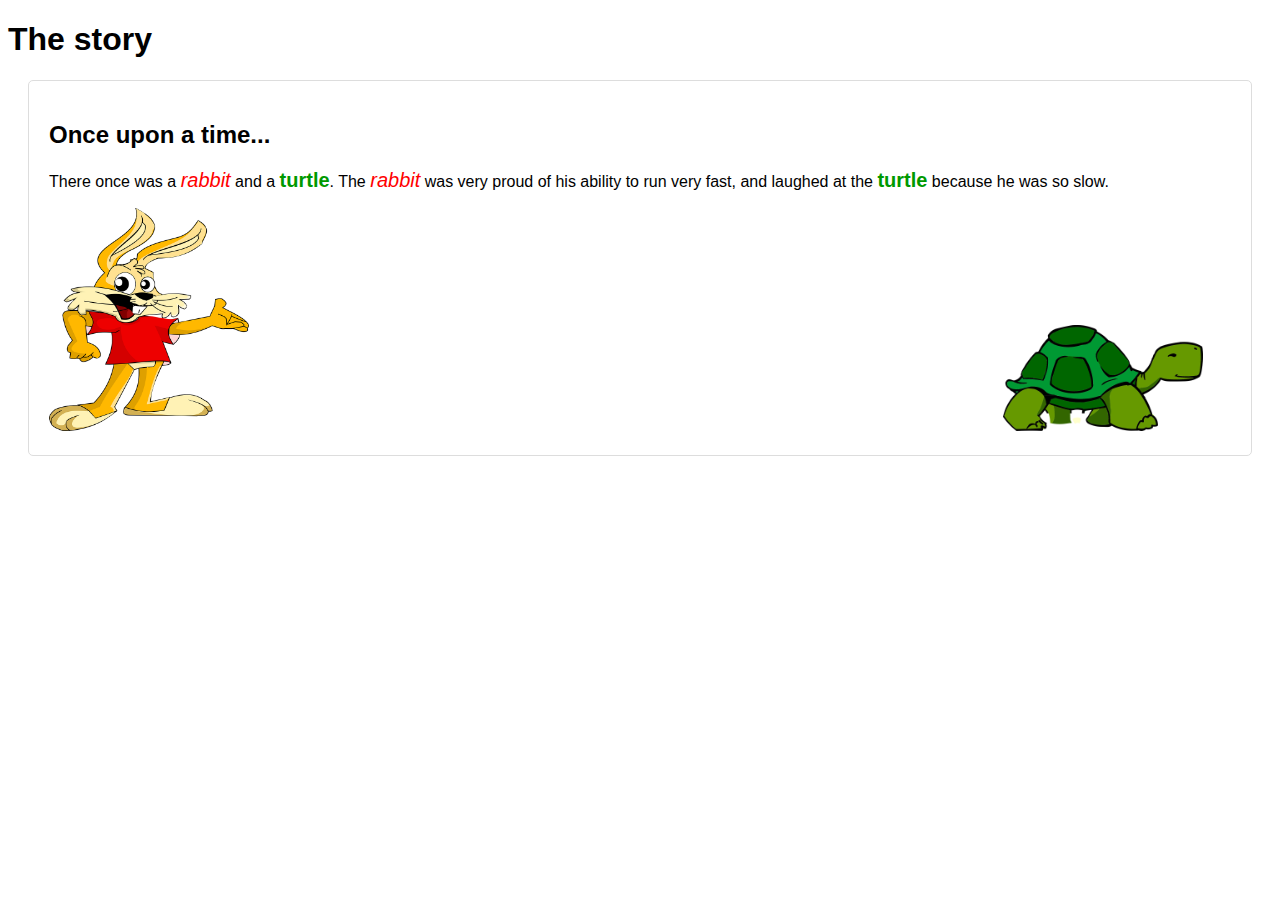
==== index.html @ f1d56a5d "update step 3" ====
<!DOCTYPE html>
<html>
<head>
	<link rel="stylesheet" type="text/css" href="style.css">
	<title>Choose Your Own Adventure</title>
</head>
<body>
	<h1>The story</h1>
	<div class="container">
		<h2 class="page-header">Once upon a time...</h2>
		<p>There once was a <span class="animal rabbit">rabbit</span> and a <span class="animal turtle">turtle</span>.
			The <span class="animal rabbit">rabbit</span> was very proud of his ability to run very fast,
			and laughed at the <span class="animal turtle">turtle</span> because he was so slow.</p>
		<img src="rabbit.png" width="200px" id="rabbit" />
		<img src="turtle.png" width="200px" id="turtle" />
	</div>
</body>
</html>
---- style.css ----
body {
	font-family: sans-serif;
}

.container {
	border: 1px solid #ddd;
	border-radius: 5px;
	margin: 10px 20px;
	padding: 20px;
}

.animal {
	font-size: 20px;
}

.rabbit {
	color: red;
	font-style: italic;
}

.turtle {
	color: #009900;
	font-weight: bold;
}

#rabbit {

}

#turtle {
	margin-left: 750px;
}
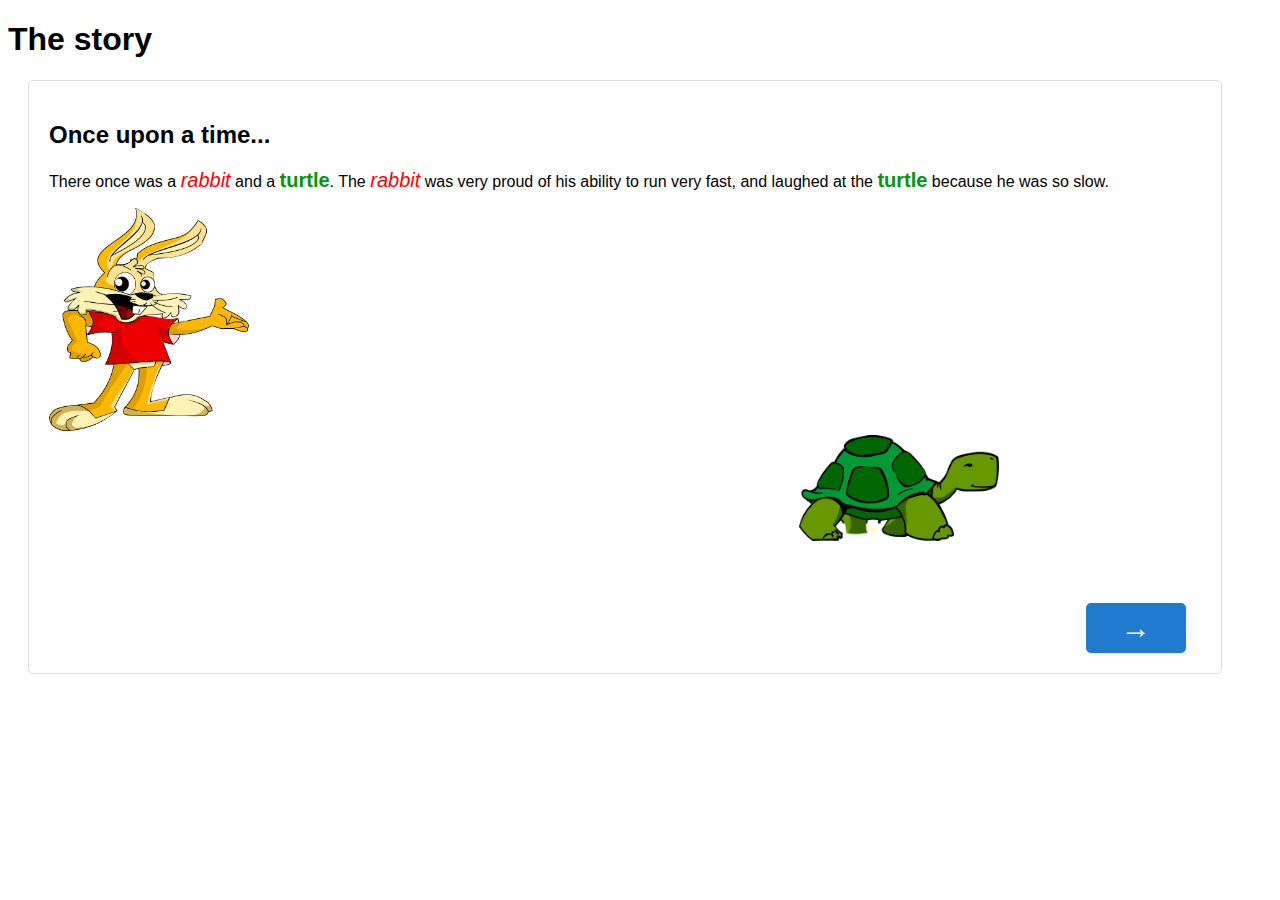
==== commit 0538d18b: "step 3" ====
--- a/index.html
+++ b/index.html
@@ -1,18 +1,26 @@
 <!DOCTYPE html>
 <html>
-<head>
-	<link rel="stylesheet" type="text/css" href="style.css">
-	<title>Choose Your Own Adventure</title>
-</head>
-<body>
-	<h1>The story</h1>
-	<div class="container">
-		<h2 class="page-header">Once upon a time...</h2>
-		<p>There once was a <span class="animal rabbit">rabbit</span> and a <span class="animal turtle">turtle</span>.
-			The <span class="animal rabbit">rabbit</span> was very proud of his ability to run very fast,
-			and laughed at the <span class="animal turtle">turtle</span> because he was so slow.</p>
-		<img src="rabbit.png" width="200px" id="rabbit" />
-		<img src="turtle.png" width="200px" id="turtle" />
-	</div>
-</body>
+	<head>
+		<link rel="stylesheet" type="text/css" href="style.css">
+		<title>Choose Your Own Adventure</title>
+	</head>
+	<body>
+		<h1>The story</h1>
+		<div class="container" id="page-1">
+			<h2 class="page-header">Once upon a time...</h2>
+			<p>There once was a <span class="animal rabbit">rabbit</span> and a <span class="animal turtle">turtle</span>.
+				The <span class="animal rabbit">rabbit</span> was very proud of his ability to run very fast,
+				and laughed at the <span class="animal turtle">turtle</span> because he was so slow.</p>
+			<img src="rabbit.png" width="200px" id="rabbit" />
+			<img src="turtle.png" width="200px" id="turtle" />
+			<button class="btn btn-next" id="next">&#8594;</button>
+		</div>
+		<div class="container" id="page-2">
+			<h2 class="page-header">The next day...</h2>
+			<p>The <span class="animal turtle">turtle</span> decided to race the <span class="animal rabbit">rabbit</span>.</p>
+			<img src="race.png" width="400px" id="race" />
+			<input type="button" value="&#8592;" class="btn btn-prev" id="prev"/>
+		</div>
+		<script src="functions.js"></script>
+	</body>
 </html>
--- a/style.css
+++ b/style.css
@@ -1,8 +1,10 @@
 body {
 	font-family: sans-serif;
+	width: 90%;
 }
 
 .container {
+	width: 100%;
 	border: 1px solid #ddd;
 	border-radius: 5px;
 	margin: 10px 20px;
@@ -29,4 +31,35 @@
 
 #turtle {
 	margin-left: 750px;
-}+}
+
+.btn {
+	display: block;
+	width: 100px;
+	height: 50px;
+	cursor: pointer;
+	font-size: 30px;
+	color: white;
+	background-color: #217bce;
+
+	margin: 10px;
+	border: none;
+	border-radius: 5px;
+	padding: 5px 10px;
+}
+
+.btn:hover {
+	background-color: #175690;
+}
+
+.btn-next {
+	margin: 5% 0 0 90%;
+}
+
+.btn-prev {
+	margin-top: 5%;
+}
+
+#page-2 {
+	display: none;
+}
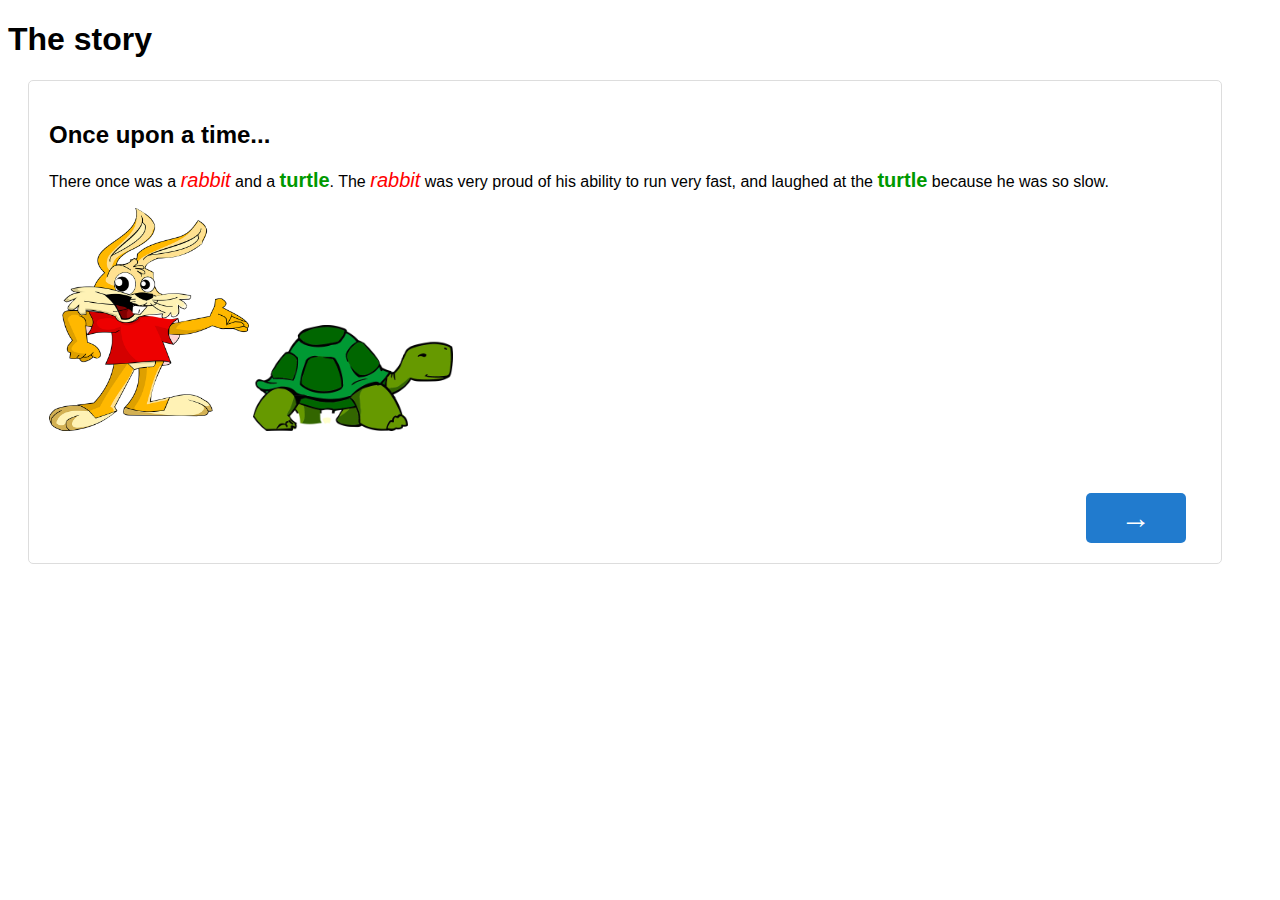
==== commit 2b24fbcd: "file organization" ====
--- a/index.html
+++ b/index.html
@@ -11,14 +11,14 @@
 			<p>There once was a <span class="animal rabbit">rabbit</span> and a <span class="animal turtle">turtle</span>.
 				The <span class="animal rabbit">rabbit</span> was very proud of his ability to run very fast,
 				and laughed at the <span class="animal turtle">turtle</span> because he was so slow.</p>
-			<img src="rabbit.png" width="200px" id="rabbit" />
-			<img src="turtle.png" width="200px" id="turtle" />
+			<img src="./images/rabbit.png" width="200px" id="rabbit" />
+			<img src="./images/turtle.png" width="200px" id="turtle" />
 			<button class="btn btn-next" id="next">&#8594;</button>
 		</div>
 		<div class="container" id="page-2">
 			<h2 class="page-header">The next day...</h2>
 			<p>The <span class="animal turtle">turtle</span> decided to race the <span class="animal rabbit">rabbit</span>.</p>
-			<img src="race.png" width="400px" id="race" />
+			<img src="./images/race.png" width="400px" id="race" />
 			<input type="button" value="&#8592;" class="btn btn-prev" id="prev"/>
 		</div>
 		<script src="functions.js"></script>
--- a/style.css
+++ b/style.css
@@ -30,7 +30,6 @@
 }
 
 #turtle {
-	margin-left: 750px;
 }
 
 .btn {
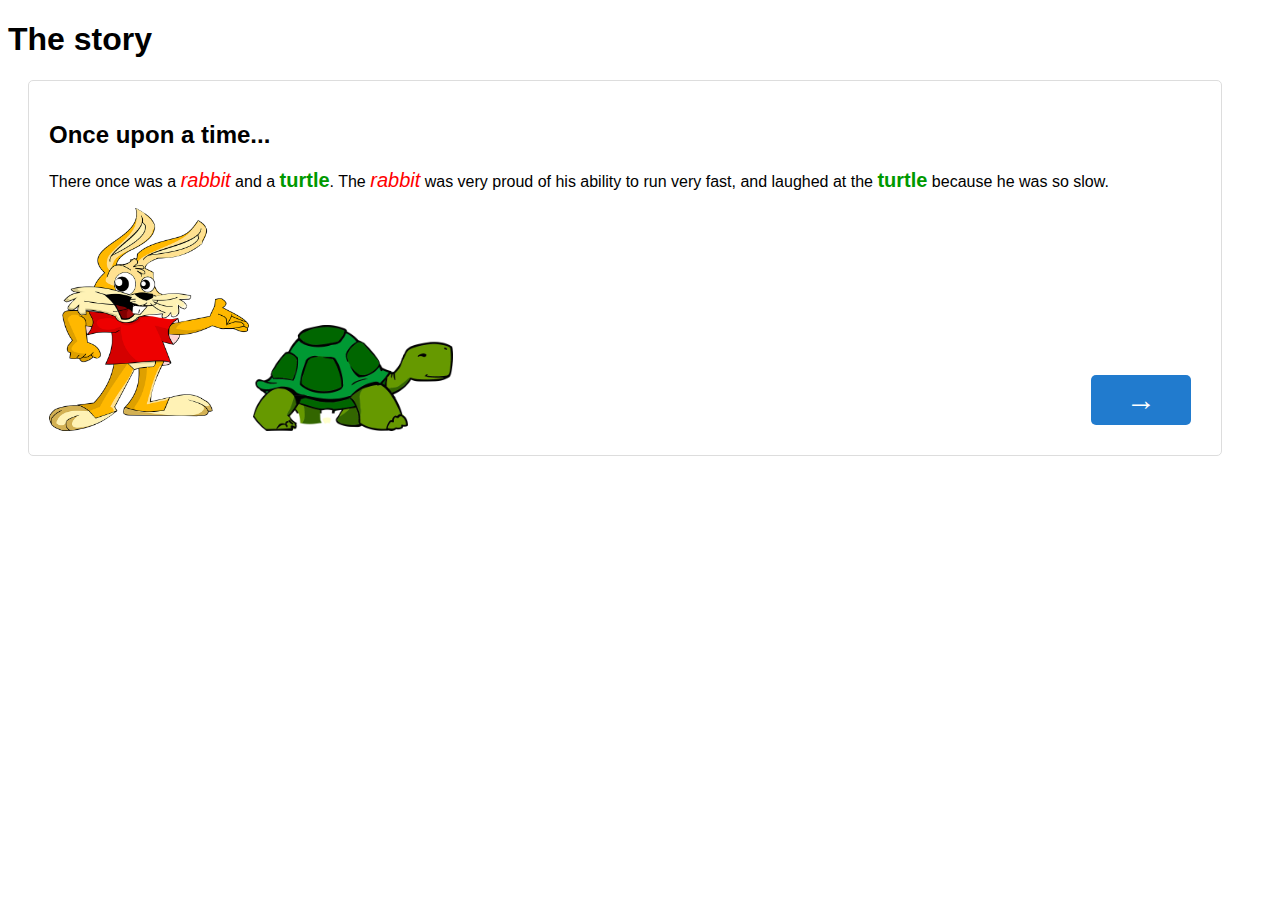
==== commit 8f8fd911: "add final page" ====
--- a/index.html
+++ b/index.html
@@ -11,15 +11,24 @@
 			<p>There once was a <span class="animal rabbit">rabbit</span> and a <span class="animal turtle">turtle</span>.
 				The <span class="animal rabbit">rabbit</span> was very proud of his ability to run very fast,
 				and laughed at the <span class="animal turtle">turtle</span> because he was so slow.</p>
-			<img src="./images/rabbit.png" width="200px" id="rabbit" />
-			<img src="./images/turtle.png" width="200px" id="turtle" />
-			<button class="btn btn-next" id="next">&#8594;</button>
+			<img src="./images/rabbit.png" width="200px" alt="rabbit" />
+			<img src="./images/turtle.png" width="200px" alt="turtle" />
+			<button onclick="next(2)" class="btn btn-next" id="next">&#8594;</button>
 		</div>
 		<div class="container" id="page-2">
 			<h2 class="page-header">The next day...</h2>
 			<p>The <span class="animal turtle">turtle</span> decided to race the <span class="animal rabbit">rabbit</span>.</p>
-			<img src="./images/race.png" width="400px" id="race" />
-			<input type="button" value="&#8592;" class="btn btn-prev" id="prev"/>
+			<div class="race-scene">
+				<img src="./images/racing-turtle.png" width="100px" id="turtle" alt="racing turtle" />
+				<img src="./images/racing-rabbit.png" width="100px" id="rabbit" alt="racing rabbit" />
+			</div>
+			<input type="button" onclick="prev(1)" value="&#8592;" class="btn btn-prev" id="prev"/>
+			<button onclick="next(3)" class="btn btn-next" id="next">&#8594;</button>
+		</div>
+		<div class="container" id="page-3">
+			<h2 class="page-header">Moral of the story</h2>
+			<p>Slow and steady wins the race</p>
+			<input type="button" onclick="prev(2)" value="&#8592;" class="btn btn-prev" id="prev"/>
 		</div>
 		<script src="functions.js"></script>
 	</body>
--- a/style.css
+++ b/style.css
@@ -4,7 +4,9 @@
 }
 
 .container {
+	position: relative;
 	width: 100%;
+	min-height: 200px;
 	border: 1px solid #ddd;
 	border-radius: 5px;
 	margin: 10px 20px;
@@ -25,15 +27,9 @@
 	font-weight: bold;
 }
 
-#rabbit {
-
-}
-
-#turtle {
-}
-
 .btn {
-	display: block;
+	position: absolute;
+	display: inline-block;
 	width: 100px;
 	height: 50px;
 	cursor: pointer;
@@ -42,6 +38,7 @@
 	background-color: #217bce;
 
 	margin: 10px;
+	bottom: 20px;
 	border: none;
 	border-radius: 5px;
 	padding: 5px 10px;
@@ -52,13 +49,176 @@
 }
 
 .btn-next {
-	margin: 5% 0 0 90%;
+	right: 20px;
+	/*margin: 5% 0 0 90%;*/
 }
 
 .btn-prev {
-	margin-top: 5%;
 }
 
 #page-2 {
 	display: none;
 }
+
+@-webkit-keyframes rabbit-running {
+	0% {
+		margin-left: 0;
+	}
+	30% {
+		margin-left: 60%;
+	}
+	90% {
+		margin-left: 60%;
+	}
+	100% {
+		margin-left: 90%;
+	}
+}
+
+@-moz-keyframes rabbit-running {
+	0% {
+		margin-left: 0;
+	}
+	30% {
+		margin-left: 60%;
+	}
+	90% {
+		margin-left: 60%;
+	}
+	100% {
+		margin-left: 90%;
+	}
+}
+
+@-o-keyframes rabbit-running {
+	0% {
+		margin-left: 0;
+	}
+	30% {
+		margin-left: 60%;
+	}
+	90% {
+		margin-left: 60%;
+	}
+	100% {
+		margin-left: 90%;
+	}
+}
+@keyframes rabbit-running {
+	0% {
+		margin-left: 0;
+	}
+	30% {
+		margin-left: 60%;
+	}
+	90% {
+		margin-left: 60%;
+	}
+	100% {
+		margin-left: 90%;
+	}
+}
+
+@-webkit-keyframes turtle-running {
+	0% {
+		margin-left: 0;
+	}
+	90% {
+		margin-left: 90%;
+	}
+	100% {
+		margin-left: 90%;
+	}
+}
+@-moz-keyframes turtle-running {
+	0% {
+		margin-left: 0;
+	}
+	90% {
+		margin-left: 90%;
+	}
+	100% {
+		margin-left: 90%;
+	}
+}
+@-o-keyframes turtle-running {
+	0% {
+		margin-left: 0;
+	}
+	90% {
+		margin-left: 90%;
+	}
+	100% {
+		margin-left: 90%;
+	}
+}
+
+@keyframes turtle-running {
+	0% {
+		margin-left: 0;
+	}
+	90% {
+		margin-left: 90%;
+	}
+	100% {
+		margin-left: 90%;
+	}
+}
+
+#turtle {
+	position: absolute;
+	bottom: 100px;
+	-webkit-animation: turtle-running 5s 1 linear forwards;
+	-moz-animation: turtle-running 5s 1 linear forwards;
+	-o-animation: turtle-running 5s 1 linear forwards;
+	animation: turtle-running 5s 1 linear forwards;
+
+}
+
+#rabbit {
+	position: absolute;
+	bottom: 0;
+	-webkit-animation: turtle-running 5s 1 linear forwards;
+	-moz-animation: turtle-running 5s 1 linear forwards;
+	-o-animation: turtle-running 5s 1 linear forwards;
+	animation: rabbit-running 5s 1 linear forwards;
+}
+
+#tree {
+	position: absolute;
+	right: 25%;
+	z-index: -1;
+}
+
+.race-scene {
+	position: relative;
+	min-height: 400px;
+	background: url("./images/tree.png") no-repeat 60% 0 / 300px auto;
+	margin-bottom: 100px;
+}
+
+.race-scene:before {
+	content: '';
+  position: absolute;
+  z-index: -1;
+  top: -100px;
+  bottom: 0;
+  left: 90%;
+	background: url("./images/finish-line.png") no-repeat center center / 100px auto;
+	width: 100px;
+}
+
+.race-scene:after {
+	content: '';
+  position: absolute;
+  z-index: -1;
+  top: 200px;
+  bottom: 0;
+  left: 90%;
+	border-right: 1px dotted #000;
+	width: 50px;
+}
+
+#page-3 {
+	display: none;
+}
